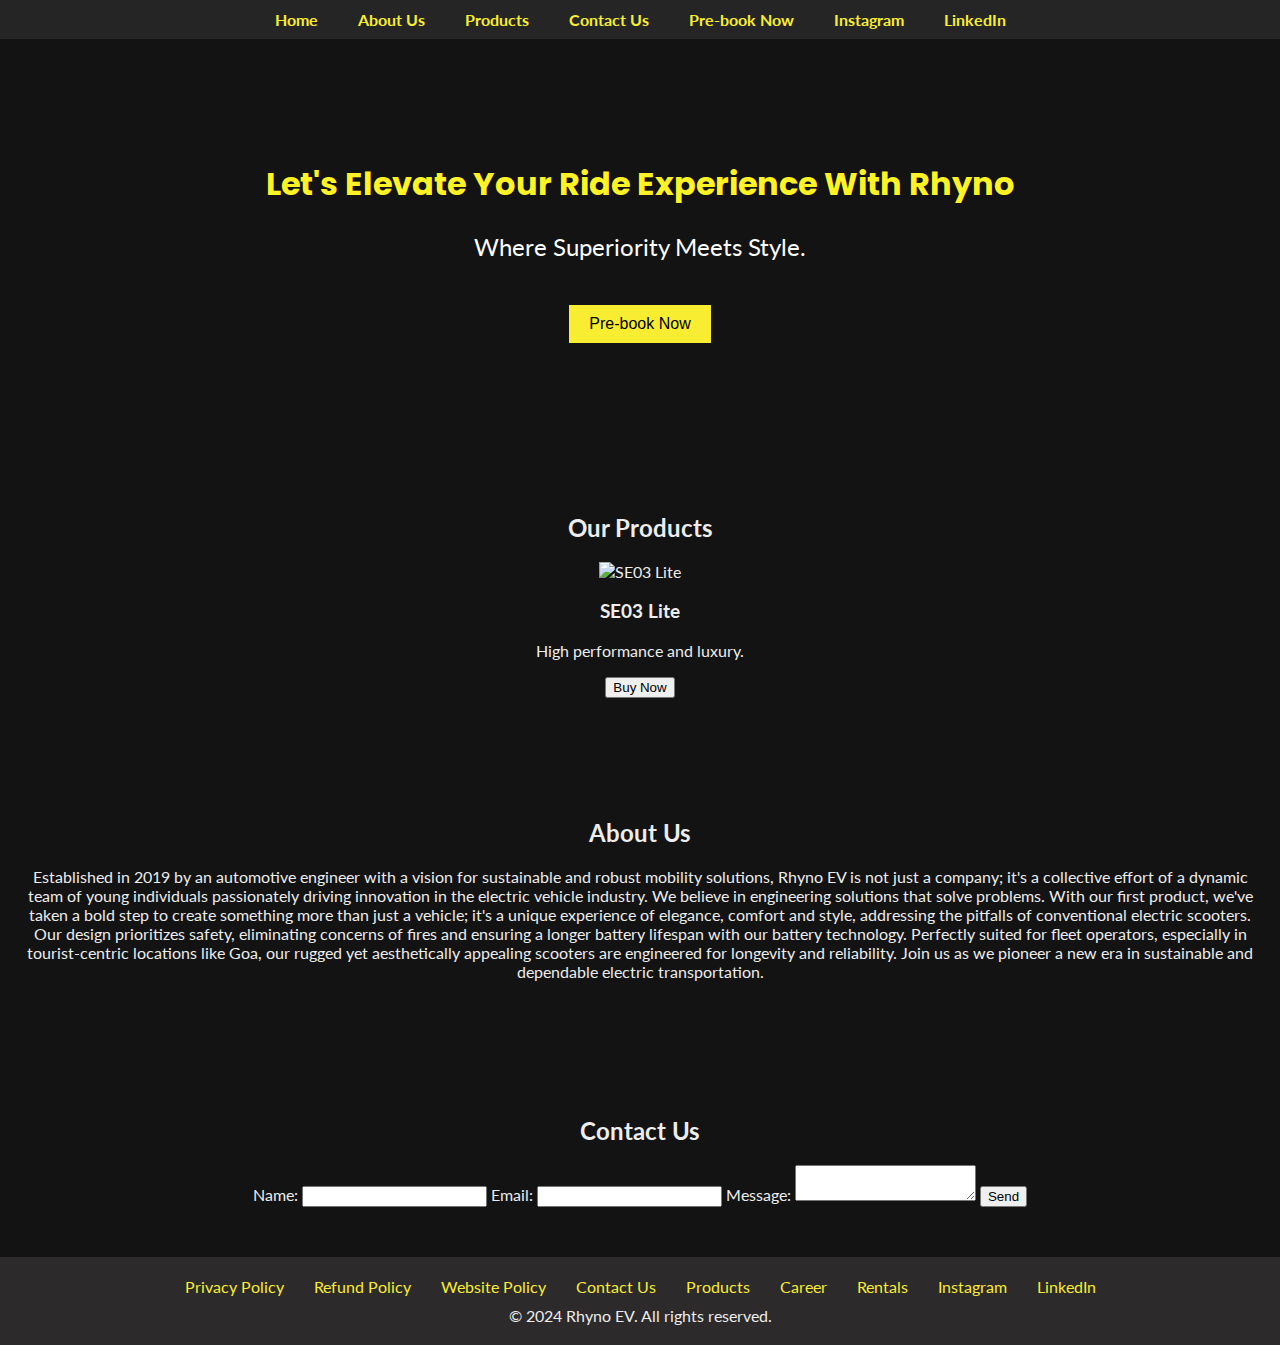
==== index.html @ 912ecc45 "Add files via upload" ====
<!DOCTYPE html>
<html lang="en">
<head>
    <meta charset="UTF-8">
    <meta name="viewport" content="width=device-width, initial-scale=1.0">
    <title>Rhyno EV</title>
    <link href="https://fonts.googleapis.com/css2?family=Lato:wght@300;400;700&family=Poppins:wght@300;400;700&display=swap" rel="stylesheet">
    <link rel="stylesheet" href="styles.css">
    
</head>
<body>
    <header>
        <nav>
            <ul>
                <li><a href="#home">Home</a></li>
                <li><a href="#about">About Us</a></li>
                <li>
                    <a href="#products">Products</a>
                    <ul>
                        <li><a href="./se03-lite.html">SE03 Lite</a></li>
                        <li><a href="#se03">SE03</a></li>
                        <li><a href="#se03-max">SE03 Max</a></li>
                        <li><a href="./compare-all.html">Compare All</a></li>
                    </ul>
                </li>
                <li><a href="#contact">Contact Us</a></li>
                <li><a href="#prebook">Pre-book Now</a></li>
                <li><a href="https://instagram.com" target="_blank">Instagram</a></li>
                <li><a href="https://linkedin.com" target="_blank">LinkedIn</a></li>
            </ul>
        </nav>
    </header>

    <section id="home">
        <div class="banner">
            <h1>Let's Elevate Your Ride Experience With Rhyno</h1>
            <p>Where Superiority Meets <span id="changing-word">Style</span>.</p>
            <button id="prebook-button">Pre-book Now</button>
        </div>
    </section>

    <section id="products">
        <h2>Our Products</h2>
        <div class="product" id="se03-lite">
            <img src="./rhyno final.95.png" alt="SE03 Lite">
            <h3>SE03 Lite</h3>
            <p>High performance and luxury.</p>
            <button>Buy Now</button>
        </div>
        <!-- Add similar divs for SE03 and SE03 Max -->
    </section>

    <section id="about">
        <h2>About Us</h2>
        <p>Established in 2019 by an automotive engineer with a vision for sustainable and robust
            mobility solutions, Rhyno EV is not just a company; it's a collective effort of a dynamic team
            of young individuals passionately driving innovation in the electric vehicle industry. We
            believe in engineering solutions that solve problems.
            With our first product, we've taken a bold step to create something more than just a vehicle;
            it's a unique experience of elegance, comfort and style, addressing the pitfalls of
            conventional electric scooters. Our design prioritizes safety, eliminating concerns of fires and
            ensuring a longer battery lifespan with our battery technology. Perfectly suited for fleet
            operators, especially in tourist-centric locations like Goa, our rugged yet aesthetically
            appealing scooters are engineered for longevity and reliability. Join us as we pioneer a new
            era in sustainable and dependable electric transportation.</p>
    </section>

    <section id="contact">
        <h2>Contact Us</h2>
        <form>
            <label for="name">Name:</label>
            <input type="text" id="name" required>
            <label for="email">Email:</label>
            <input type="email" id="email" required>
            <label for="message">Message:</label>
            <textarea id="message" required></textarea>
            <button type="submit">Send</button>
        </form>
    </section>

    <footer>
        <ul>
            <li><a href="#privacy">Privacy Policy</a></li>
            <li><a href="#refund">Refund Policy</a></li>
            <li><a href="#website">Website Policy</a></li>
            <li><a href="#contact">Contact Us</a></li>
            <li><a href="#products">Products</a></li>
            <li><a href="#careers">Career</a></li>
            <li><a href="#rentals">Rentals</a></li>
            <li><a href="https://instagram.com" target="_blank">Instagram</a></li>
            <li><a href="https://linkedin.com" target="_blank">LinkedIn</a></li>
        </ul>
        <p>&copy; 2024 Rhyno EV. All rights reserved.</p>
    </footer>

    <script src="scripts.js"></script>
</body>
</html>
---- styles.css ----
body {
    font-family: 'Lato', sans-serif;
    margin: 0;
    color: #EDEDED;
    background-color: #131313;
}

header {
    background-color: #252525;
    padding: 10px 0;
}

nav ul {
    list-style: none;
    margin: 0;
    padding: 0;
    display: flex;
    justify-content: center;
}

nav ul li {
    margin: 0 20px;
    position: relative;
}

nav ul li a {
    color: #F9ED32;
    text-decoration: none;
    font-weight: 700;
}

nav ul ul {
    display: none;
    position: absolute;
    top: 100%;
    left: 0;
    background-color: #252525;
    list-style: none;
    padding: 10px 0;
    margin: 0;
}

nav ul li:hover > ul {
    display: block;
}

nav ul ul li {
    padding: 10px;
    width: 200px;
}

.banner {
    text-align: center;
    padding: 50px 0;
}

.banner h1 {
    font-family: 'Poppins', sans-serif;
    color: #FFF225;
}

.banner p {
    font-size: 1.5rem;
    color: #FFFFFF;
}

#prebook-button {
    background-color: #F9ED32;
    border: none;
    padding: 10px 20px;
    font-size: 1rem;
    cursor: pointer;
    margin-top: 20px;
}

#prebook-button:hover {
    background-color: #FFF225;
}

section {
    padding: 50px 20px;
    text-align: center;
}

footer {
    background-color: #2C2A2A;
    color: #EDEDED;
    padding: 20px;
    text-align: center;
}

footer ul {
    list-style: none;
    padding: 0;
    margin: 0;
    display: flex;
    justify-content: center;
}

footer ul li {
    margin: 0 15px;
}

footer ul li a {
    color: #F9ED32;
    text-decoration: none;
}

footer p {
    margin: 10px 0 0;
}

.product img {
    height: 350px;
    width:  500px;
}
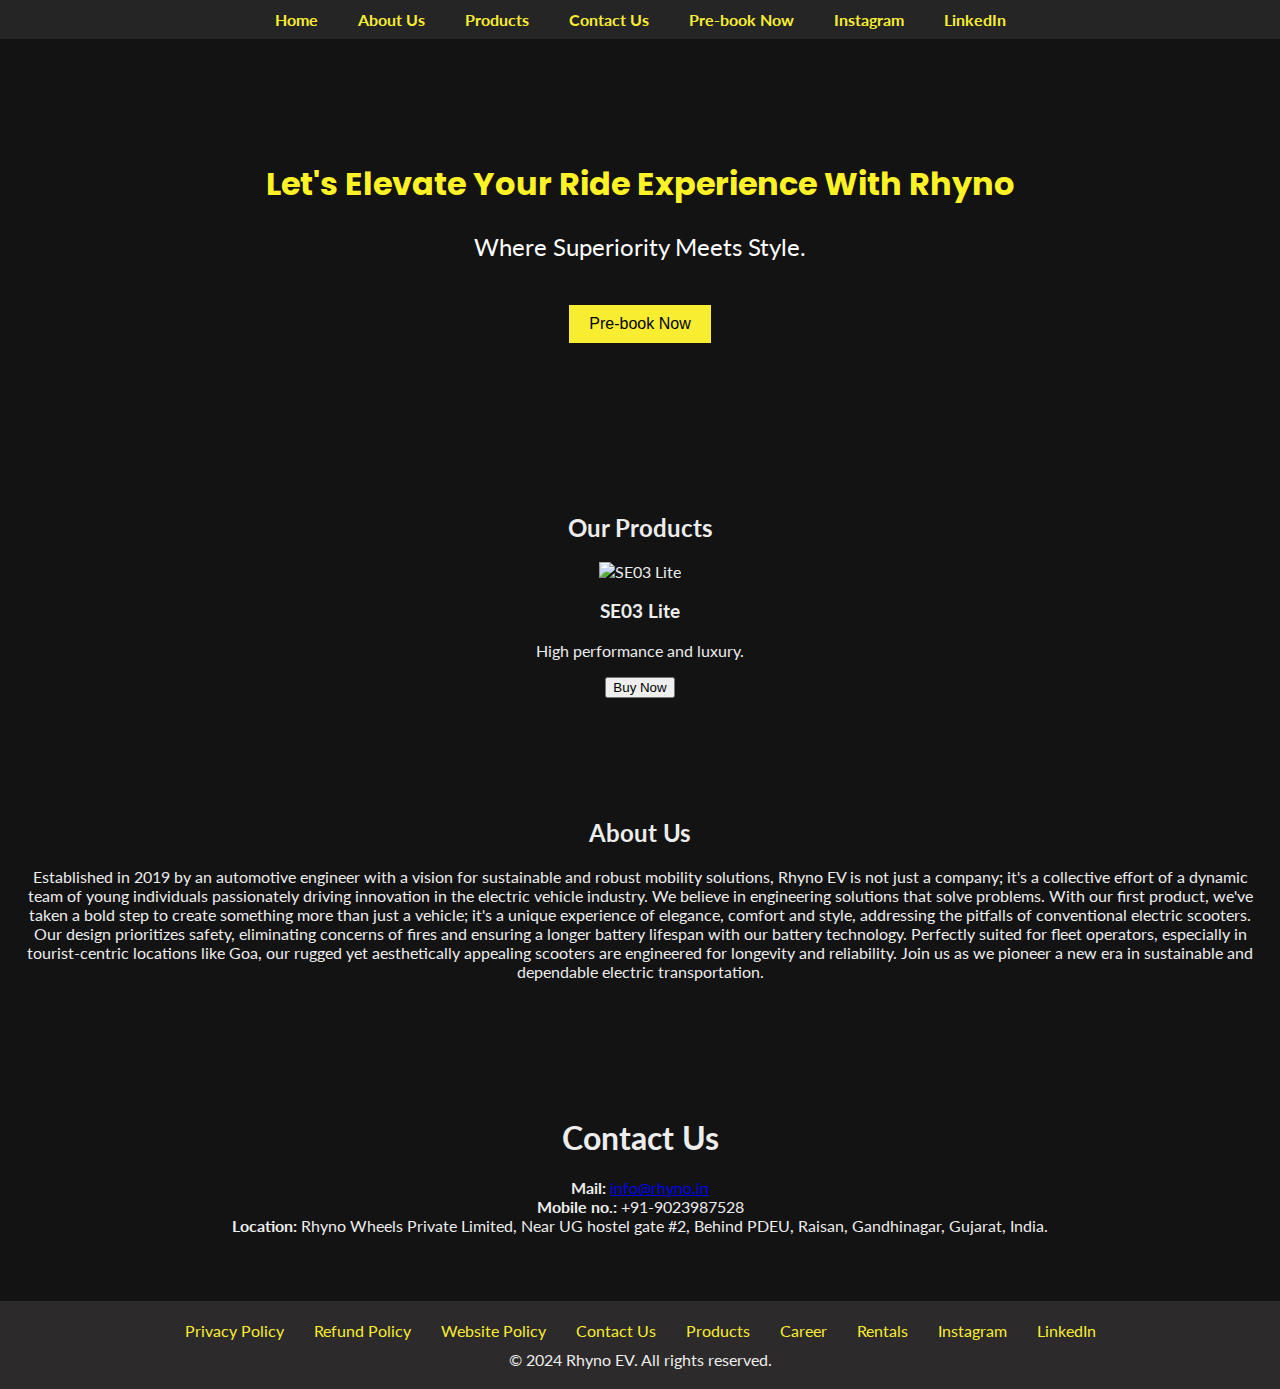
==== commit d599f538: "Update index.html" ====
--- a/index.html
+++ b/index.html
@@ -18,8 +18,8 @@
                     <a href="#products">Products</a>
                     <ul>
                         <li><a href="./se03-lite.html">SE03 Lite</a></li>
-                        <li><a href="#se03">SE03</a></li>
-                        <li><a href="#se03-max">SE03 Max</a></li>
+                        <li><a href="se03.html">SE03</a></li>
+                        <li><a href="se03-Max.html">SE03 Max</a></li>
                         <li><a href="./compare-all.html">Compare All</a></li>
                     </ul>
                 </li>
@@ -65,18 +65,15 @@
             era in sustainable and dependable electric transportation.</p>
     </section>
 
-    <section id="contact">
-        <h2>Contact Us</h2>
-        <form>
-            <label for="name">Name:</label>
-            <input type="text" id="name" required>
-            <label for="email">Email:</label>
-            <input type="email" id="email" required>
-            <label for="message">Message:</label>
-            <textarea id="message" required></textarea>
-            <button type="submit">Send</button>
-        </form>
+    <section class="contact-info">
+        <h1>Contact Us</h1>
+        <p>
+            <strong>Mail:</strong> <a href="mailto:info@rhyno.in">info@rhyno.in</a><br>
+            <strong>Mobile no.:</strong> +91-9023987528<br>
+            <strong>Location:</strong> Rhyno Wheels Private Limited, Near UG hostel gate #2, Behind PDEU, Raisan, Gandhinagar, Gujarat, India.
+        </p>
     </section>
+    
 
     <footer>
         <ul>
@@ -95,4 +92,4 @@
 
     <script src="scripts.js"></script>
 </body>
-</html>+</html>
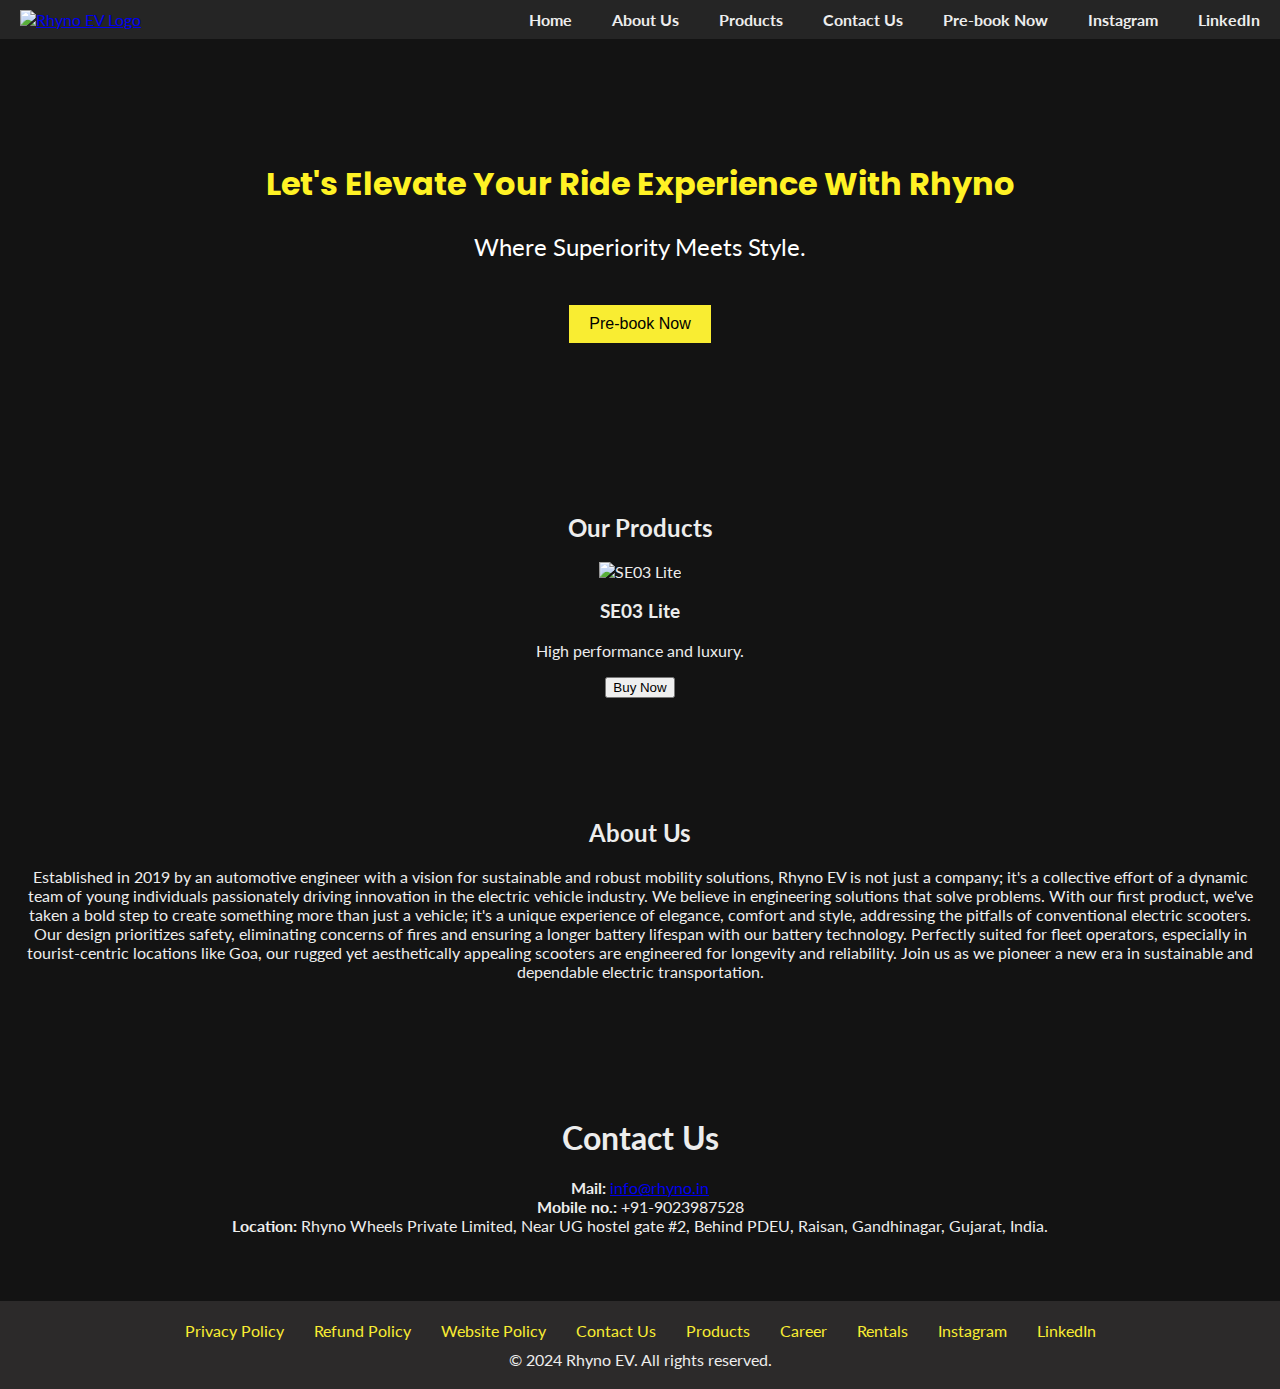
==== commit 7bfd9af4: "Update index.html" ====
--- a/index.html
+++ b/index.html
@@ -6,10 +6,69 @@
     <title>Rhyno EV</title>
     <link href="https://fonts.googleapis.com/css2?family=Lato:wght@300;400;700&family=Poppins:wght@300;400;700&display=swap" rel="stylesheet">
     <link rel="stylesheet" href="styles.css">
-    
+    <style>
+        header {
+            background-color: #252525;
+            padding: 10px 0;
+            display: flex;
+            align-items: center;
+            justify-content: space-between;
+        }
+
+        .logo {
+            margin-left: 20px;
+        }
+
+        .logo img {
+            height: 50px; /* Adjust as needed */
+            width: auto;
+        }
+
+        nav ul {
+            list-style: none;
+            margin: 0;
+            padding: 0;
+            display: flex;
+            justify-content: center;
+        }
+
+        nav ul li {
+            margin: 0 20px;
+            position: relative;
+        }
+
+        nav ul li a {
+            color: #EDEDED;
+            text-decoration: none;
+            font-weight: 700;
+        }
+
+        nav ul ul {
+            display: none;
+            position: absolute;
+            top: 100%;
+            left: 0;
+            background-color: #252525;
+            list-style: none;
+            padding: 10px 0;
+            margin: 0;
+        }
+
+        nav ul li:hover > ul {
+            display: block;
+        }
+
+        nav ul ul li {
+            padding: 10px;
+            width: 200px;
+        }
+    </style>
 </head>
 <body>
     <header>
+        <div class="logo">
+            <a href="#home"><img src="rhyno_logof.png" alt="Rhyno EV Logo"></a>
+        </div>
         <nav>
             <ul>
                 <li><a href="#home">Home</a></li>
@@ -41,13 +100,26 @@
 
     <section id="products">
         <h2>Our Products</h2>
-        <div class="product" id="se03-lite">
-            <img src="./rhyno final.95.png" alt="SE03 Lite">
-            <h3>SE03 Lite</h3>
-            <p>High performance and luxury.</p>
-            <button>Buy Now</button>
+        <div class="product-slideshow">
+            <div class="product" id="se03-lite">
+                <img src="./rhyno final.95.png" alt="SE03 Lite">
+                <h3>SE03 Lite</h3>
+                <p>High performance and luxury.</p>
+                <button>Buy Now</button>
+            </div>
+            <div class="product" id="se03" style="display:none;">
+                <img src="./se03.png" alt="SE03">
+                <h3>SE03</h3>
+                <p>Ultimate comfort and power.</p>
+                <button>Buy Now</button>
+            </div>
+            <div class="product" id="se03-max" style="display:none;">
+                <img src="./se03-Max.png" alt="SE03 Max">
+                <h3>SE03 Max</h3>
+                <p>The peak of performance and style.</p>
+                <button>Buy Now</button>
+            </div>
         </div>
-        <!-- Add similar divs for SE03 and SE03 Max -->
     </section>
 
     <section id="about">
@@ -83,13 +155,32 @@
             <li><a href="#contact">Contact Us</a></li>
             <li><a href="#products">Products</a></li>
             <li><a href="#careers">Career</a></li>
-            <li><a href="#rentals">Rentals</a></li>
+            <li><a href="rentals.html">Rentals</a></li>
             <li><a href="https://instagram.com" target="_blank">Instagram</a></li>
             <li><a href="https://linkedin.com" target="_blank">LinkedIn</a></li>
         </ul>
         <p>&copy; 2024 Rhyno EV. All rights reserved.</p>
     </footer>
 
-    <script src="scripts.js"></script>
+    <script>
+        let currentSlide = 0;
+        const slides = document.querySelectorAll('.product');
+        const totalSlides = slides.length;
+
+        function showSlide(slideIndex) {
+            slides.forEach((slide, index) => {
+                slide.style.display = index === slideIndex ? 'block' : 'none';
+            });
+        }
+
+        function nextSlide() {
+            currentSlide = (currentSlide + 1) % totalSlides;
+            showSlide(currentSlide);
+        }
+
+        setInterval(nextSlide, 3000); // Change slide every 3 seconds
+
+        showSlide(currentSlide); // Initially show the first slide
+    </script>
 </body>
 </html>
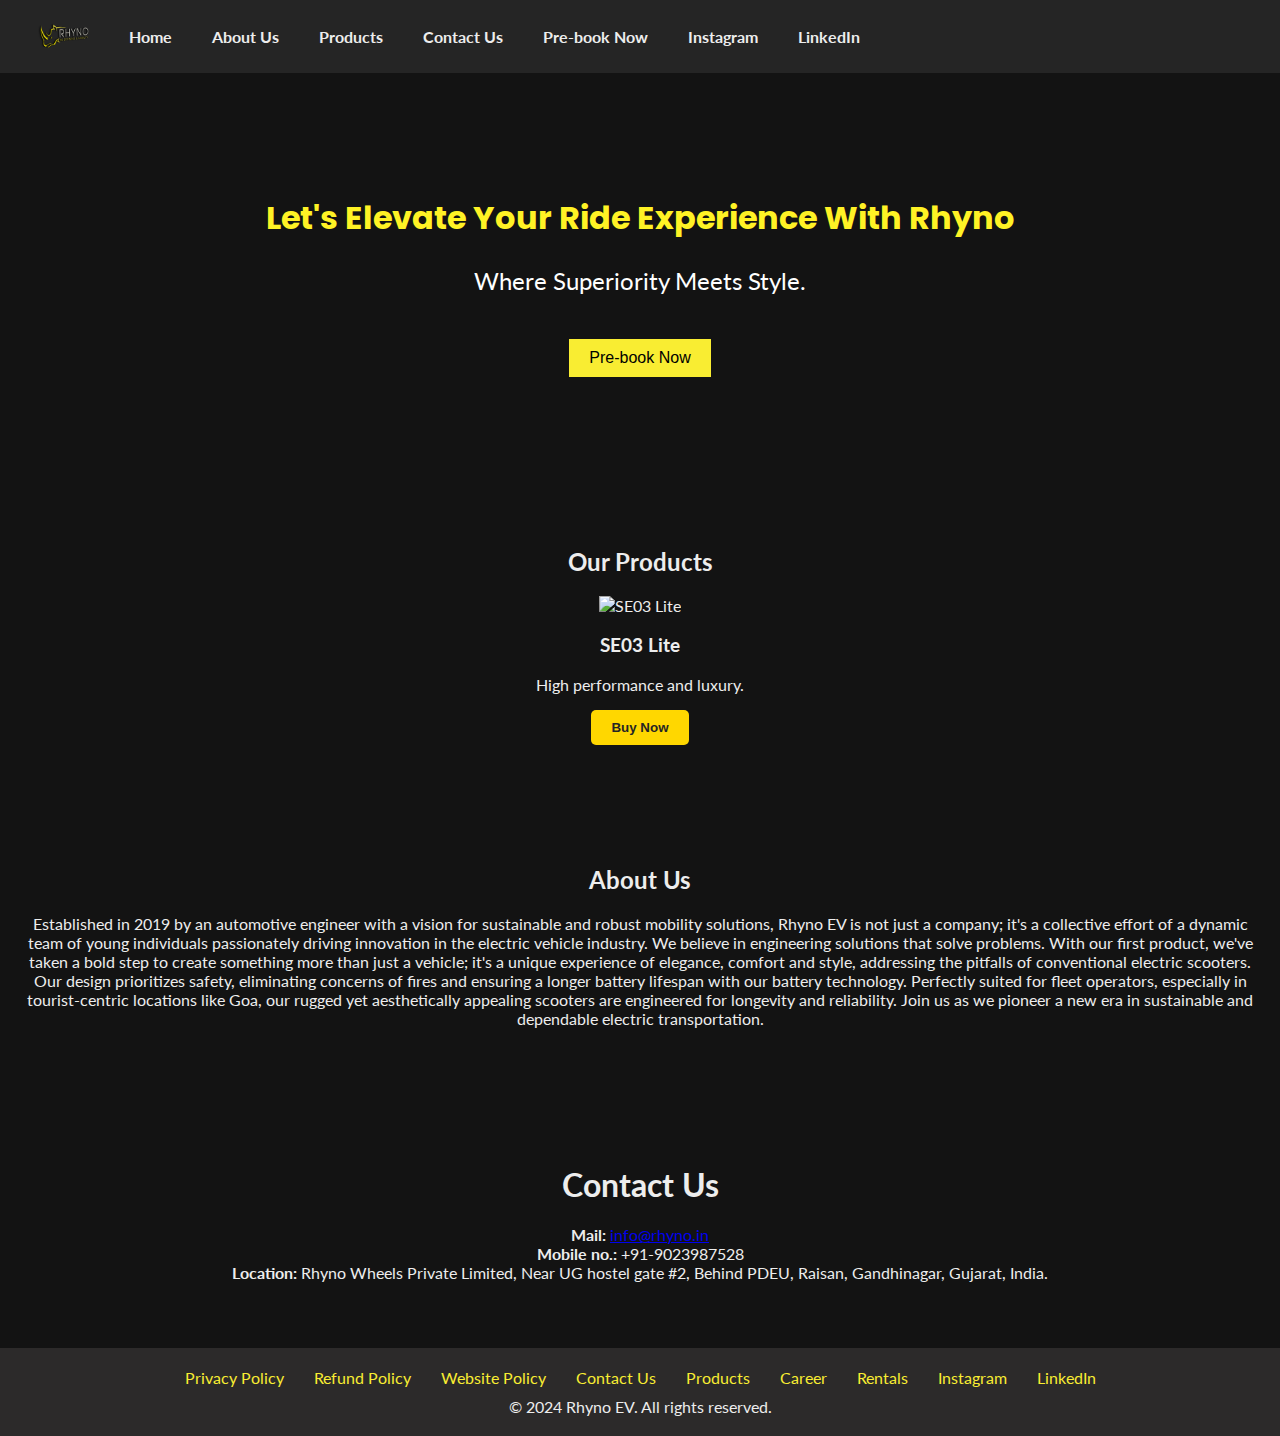
==== commit 4510194d: "Update index.html" ====
--- a/index.html
+++ b/index.html
@@ -12,7 +12,7 @@
             padding: 10px 0;
             display: flex;
             align-items: center;
-            justify-content: space-between;
+            justify-self: unset;
         }
 
         .logo {
@@ -105,19 +105,19 @@
                 <img src="./rhyno final.95.png" alt="SE03 Lite">
                 <h3>SE03 Lite</h3>
                 <p>High performance and luxury.</p>
-                <button>Buy Now</button>
+                <button style="background-color: #FFD700; color: #252525; border: none; padding: 10px 20px; font-weight: 700; cursor: pointer; border-radius: 5px;">Buy Now</button>
             </div>
             <div class="product" id="se03" style="display:none;">
                 <img src="./se03.png" alt="SE03">
                 <h3>SE03</h3>
                 <p>Ultimate comfort and power.</p>
-                <button>Buy Now</button>
+                <button style="background-color: #FFD700; color: #252525; border: none; padding: 10px 20px; font-weight: 700; cursor: pointer; border-radius: 5px;">Buy Now</button>
             </div>
             <div class="product" id="se03-max" style="display:none;">
                 <img src="./se03-Max.png" alt="SE03 Max">
                 <h3>SE03 Max</h3>
                 <p>The peak of performance and style.</p>
-                <button>Buy Now</button>
+                <button style="background-color: #FFD700; color: #252525; border: none; padding: 10px 20px; font-weight: 700; cursor: pointer; border-radius: 5px;">Buy Now</button>
             </div>
         </div>
     </section>
